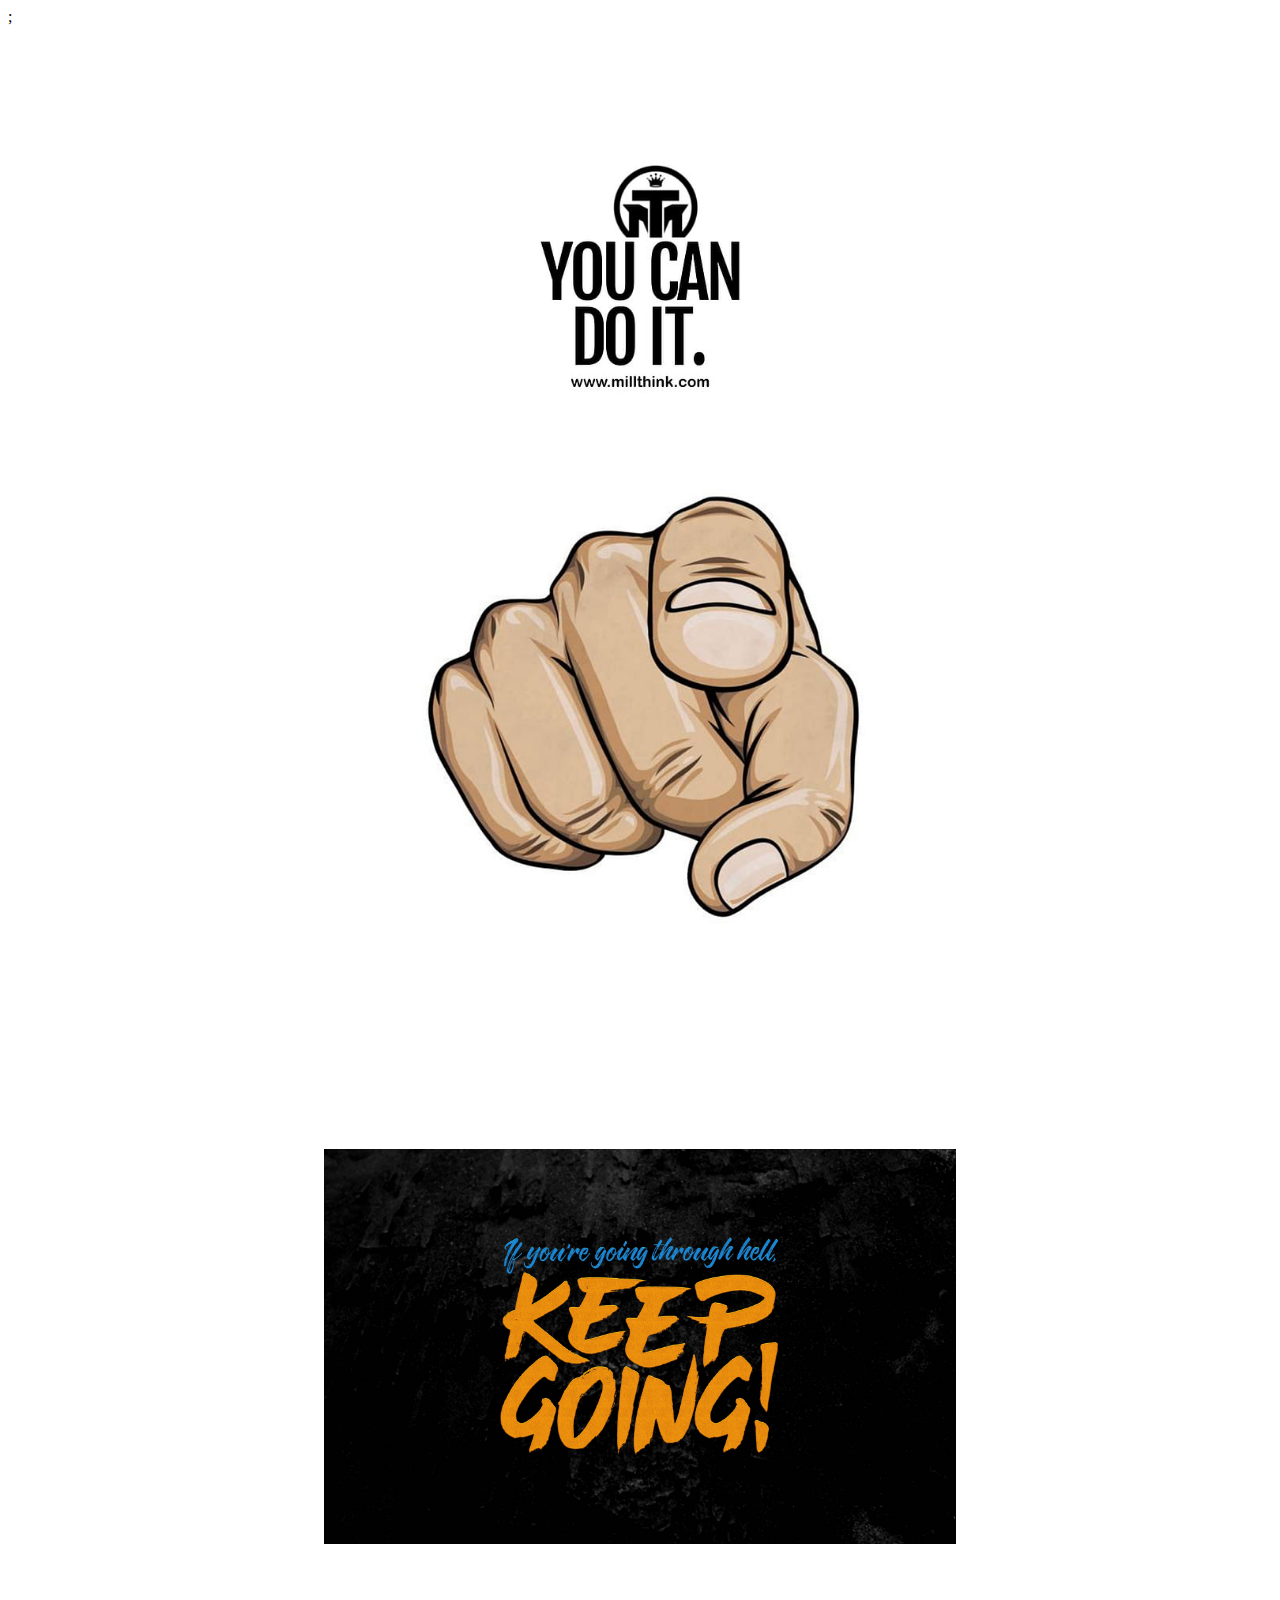
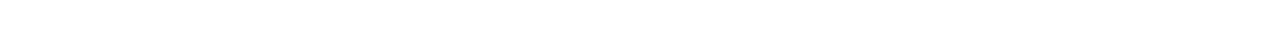
==== you.html @ f26b43fd "Add files via upload" ====
<!DOCTYPE html>
<html lang="en">
  <head>
    <meta charset="UTF-8" />
    <meta name="viewport" content="width=device-width, initial-scale=1.0" />
    <title>you can do it</title>
    <style>
      img {
        width: 50%;
      }
      div {
        display: flex;
        justify-content: center;
        align-items: center;
      }
      #second {
        margin-bottom: 100px;
        margin-top: auto;
      }
    </style>
  </head>
  <body>
    ;
    <div id first>
      <img
        src="HD-wallpaper-motivational-quote-inspiration-millionaire-motivation-quote-success.jpg"
        alt=""
      />
    </div>
    <div id="second">
      <img src="4k-ultra-hd-motivational-de2xz8n4k1m16zm5.jpg" alt="" />
    </div>
  </body>
</html>
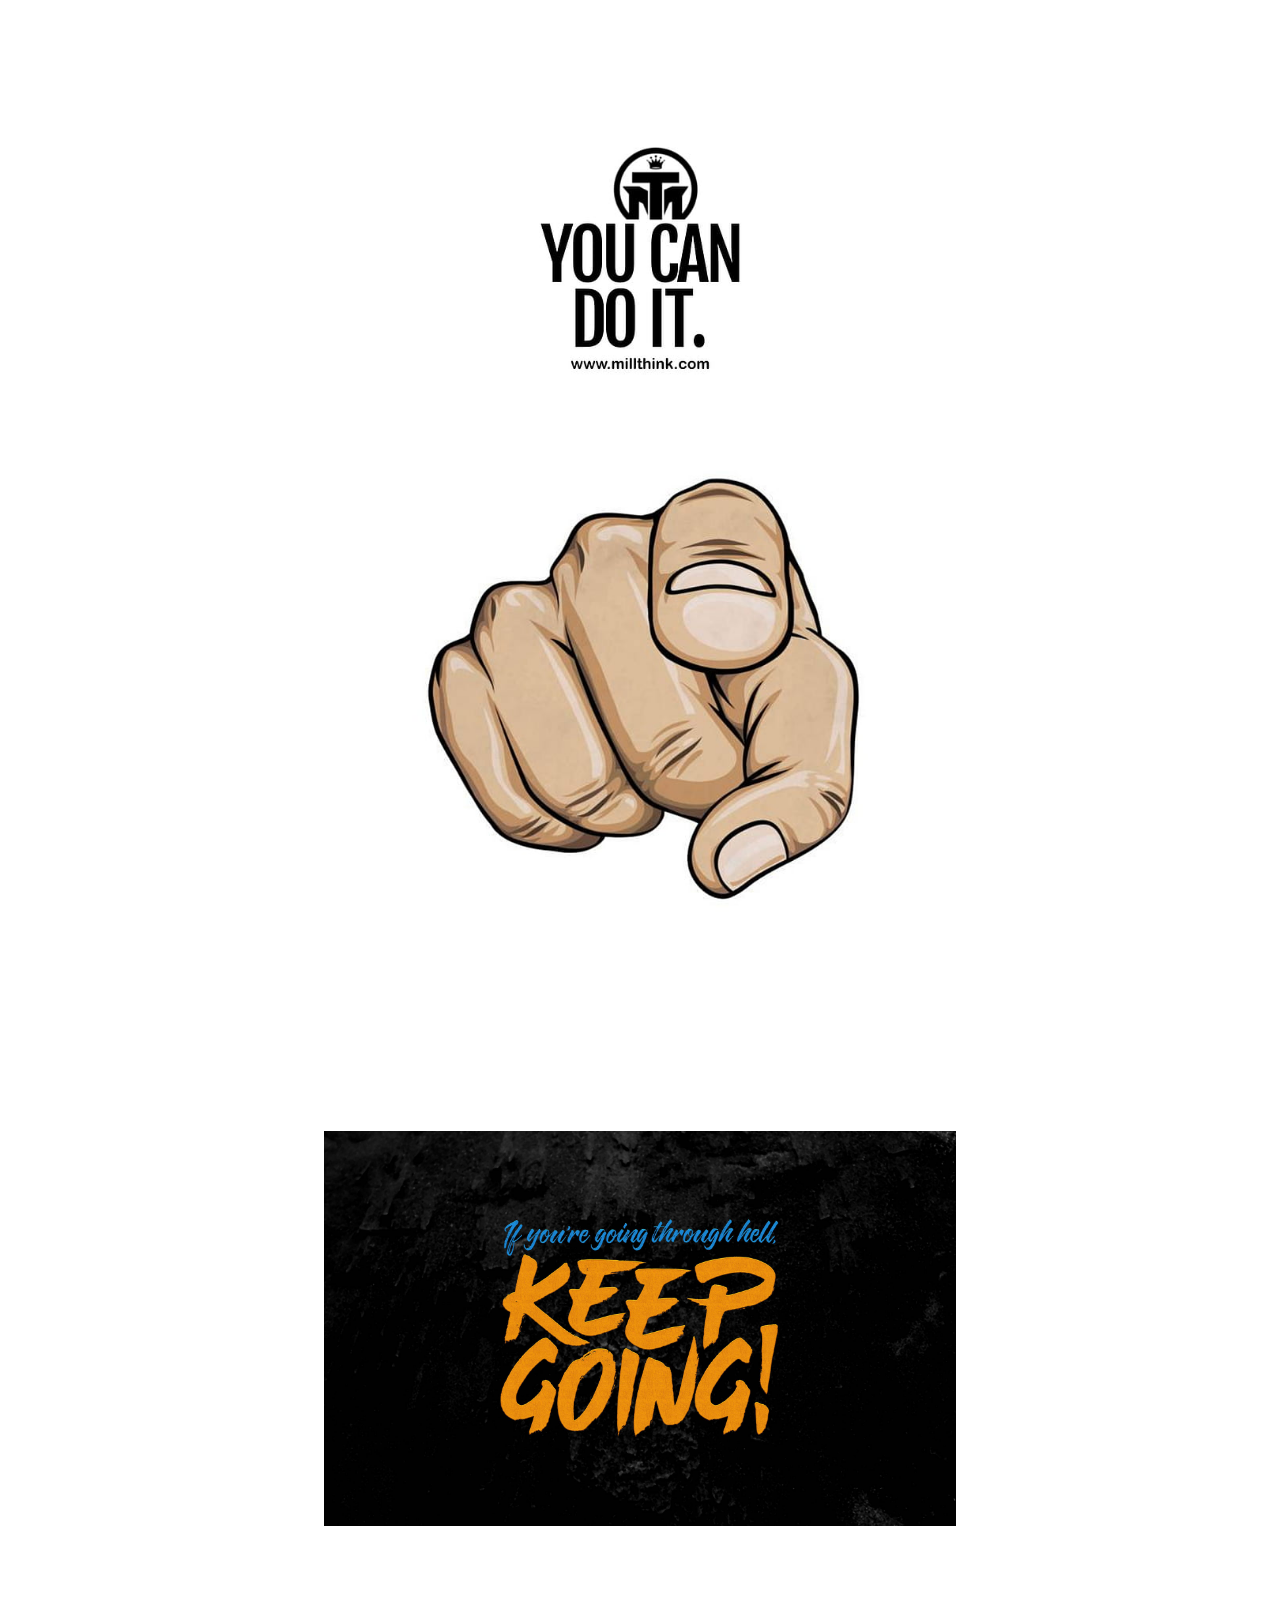
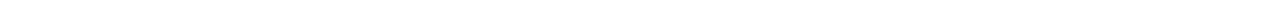
==== commit 6e128897: "Update you.html" ====
--- a/you.html
+++ b/you.html
@@ -20,7 +20,6 @@
     </style>
   </head>
   <body>
-    ;
     <div id first>
       <img
         src="HD-wallpaper-motivational-quote-inspiration-millionaire-motivation-quote-success.jpg"
